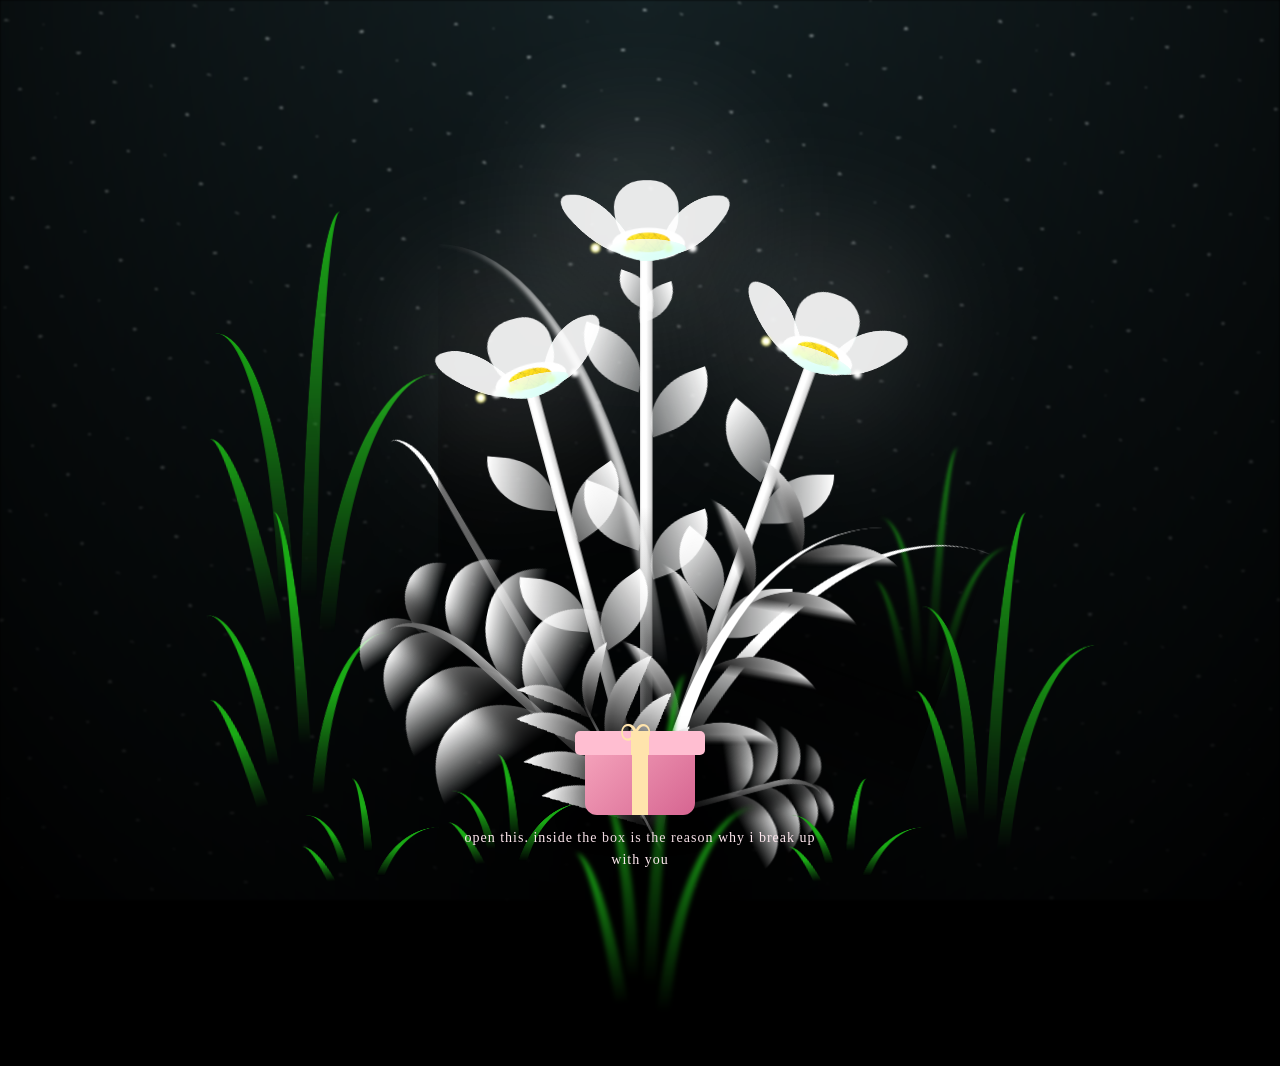
==== flower.html @ 4c2113ef "Add files via upload" ====
<!DOCTYPE html>
<html lang="en">

<head>
  <meta charset="UTF-8">
  <meta http-equiv="X-UA-Compatible" content="IE=edge">
  <meta name="viewport" content="width=device-width, initial-scale=1.0">
  <link rel="shortcut icon" href="images/gift.png" type="image/x-icon">
  <link rel="stylesheet" href="css/style.css">
  <link rel="stylesheet" href="css/letter.css">

  <!-- Document Title -->
  <title>FLOWERS</title>
</head>

<body class="not-loaded">
  <!-- Background -->
  <div class="night"></div>

  <!-- Flower -->
  <div class="flowers">
    <div class="flower flower--1">
      <div class="flower__leafs flower__leafs--1">
        <div class="flower__leaf flower__leaf--1"></div>
        <div class="flower__leaf flower__leaf--2"></div>
        <div class="flower__leaf flower__leaf--3"></div>
        <div class="flower__leaf flower__leaf--4"></div>
        <div class="flower__white-circle"></div>

        <div class="flower__light flower__light--1"></div>
        <div class="flower__light flower__light--2"></div>
        <div class="flower__light flower__light--3"></div>
        <div class="flower__light flower__light--4"></div>
        <div class="flower__light flower__light--5"></div>
        <div class="flower__light flower__light--6"></div>
        <div class="flower__light flower__light--7"></div>
        <div class="flower__light flower__light--8"></div>

      </div>
      <div class="flower__line">
        <div class="flower__line__leaf flower__line__leaf--1"></div>
        <div class="flower__line__leaf flower__line__leaf--2"></div>
        <div class="flower__line__leaf flower__line__leaf--3"></div>
        <div class="flower__line__leaf flower__line__leaf--4"></div>
        <div class="flower__line__leaf flower__line__leaf--5"></div>
        <div class="flower__line__leaf flower__line__leaf--6"></div>
      </div>
    </div>

    <div class="flower flower--2">
      <div class="flower__leafs flower__leafs--2">
        <div class="flower__leaf flower__leaf--1"></div>
        <div class="flower__leaf flower__leaf--2"></div>
        <div class="flower__leaf flower__leaf--3"></div>
        <div class="flower__leaf flower__leaf--4"></div>
        <div class="flower__white-circle"></div>

        <div class="flower__light flower__light--1"></div>
        <div class="flower__light flower__light--2"></div>
        <div class="flower__light flower__light--3"></div>
        <div class="flower__light flower__light--4"></div>
        <div class="flower__light flower__light--5"></div>
        <div class="flower__light flower__light--6"></div>
        <div class="flower__light flower__light--7"></div>
        <div class="flower__light flower__light--8"></div>

      </div>
      <div class="flower__line">
        <div class="flower__line__leaf flower__line__leaf--1"></div>
        <div class="flower__line__leaf flower__line__leaf--2"></div>
        <div class="flower__line__leaf flower__line__leaf--3"></div>
        <div class="flower__line__leaf flower__line__leaf--4"></div>
      </div>
    </div>

    <div class="flower flower--3">
      <div class="flower__leafs flower__leafs--3">
        <div class="flower__leaf flower__leaf--1"></div>
        <div class="flower__leaf flower__leaf--2"></div>
        <div class="flower__leaf flower__leaf--3"></div>
        <div class="flower__leaf flower__leaf--4"></div>
        <div class="flower__white-circle"></div>

        <div class="flower__light flower__light--1"></div>
        <div class="flower__light flower__light--2"></div>
        <div class="flower__light flower__light--3"></div>
        <div class="flower__light flower__light--4"></div>
        <div class="flower__light flower__light--5"></div>
        <div class="flower__light flower__light--6"></div>
        <div class="flower__light flower__light--7"></div>
        <div class="flower__light flower__light--8"></div>

      </div>
      <div class="flower__line">
        <div class="flower__line__leaf flower__line__leaf--1"></div>
        <div class="flower__line__leaf flower__line__leaf--2"></div>
        <div class="flower__line__leaf flower__line__leaf--3"></div>
        <div class="flower__line__leaf flower__line__leaf--4"></div>
      </div>
    </div>

    <div class="grow-ans" style="--d:1.2s">
      <div class="flower__g-long">
        <div class="flower__g-long__top"></div>
        <div class="flower__g-long__bottom"></div>
      </div>
    </div>

    <div class="growing-grass">
      <div class="flower__grass flower__grass--1">
        <div class="flower__grass--top"></div>
        <div class="flower__grass--bottom"></div>
        <div class="flower__grass__leaf flower__grass__leaf--1"></div>
        <div class="flower__grass__leaf flower__grass__leaf--2"></div>
        <div class="flower__grass__leaf flower__grass__leaf--3"></div>
        <div class="flower__grass__leaf flower__grass__leaf--4"></div>
        <div class="flower__grass__leaf flower__grass__leaf--5"></div>
        <div class="flower__grass__leaf flower__grass__leaf--6"></div>
        <div class="flower__grass__leaf flower__grass__leaf--7"></div>
        <div class="flower__grass__leaf flower__grass__leaf--8"></div>
        <div class="flower__grass__overlay"></div>
      </div>
    </div>

    <div class="growing-grass">
      <div class="flower__grass flower__grass--2">
        <div class="flower__grass--top"></div>
        <div class="flower__grass--bottom"></div>
        <div class="flower__grass__leaf flower__grass__leaf--1"></div>
        <div class="flower__grass__leaf flower__grass__leaf--2"></div>
        <div class="flower__grass__leaf flower__grass__leaf--3"></div>
        <div class="flower__grass__leaf flower__grass__leaf--4"></div>
        <div class="flower__grass__leaf flower__grass__leaf--5"></div>
        <div class="flower__grass__leaf flower__grass__leaf--6"></div>
        <div class="flower__grass__leaf flower__grass__leaf--7"></div>
        <div class="flower__grass__leaf flower__grass__leaf--8"></div>
        <div class="flower__grass__overlay"></div>
      </div>
    </div>

    <div class="grow-ans" style="--d:2.4s">
      <div class="flower__g-right flower__g-right--1">
        <div class="leaf"></div>
      </div>
    </div>

    <div class="grow-ans" style="--d:2.8s">
      <div class="flower__g-right flower__g-right--2">
        <div class="leaf"></div>
      </div>
    </div>

    <div class="grow-ans" style="--d:2.8s">
      <div class="flower__g-front">
        <div class="flower__g-front__leaf-wrapper flower__g-front__leaf-wrapper--1">
          <div class="flower__g-front__leaf"></div>
        </div>
        <div class="flower__g-front__leaf-wrapper flower__g-front__leaf-wrapper--2">
          <div class="flower__g-front__leaf"></div>
        </div>
        <div class="flower__g-front__leaf-wrapper flower__g-front__leaf-wrapper--3">
          <div class="flower__g-front__leaf"></div>
        </div>
        <div class="flower__g-front__leaf-wrapper flower__g-front__leaf-wrapper--4">
          <div class="flower__g-front__leaf"></div>
        </div>
        <div class="flower__g-front__leaf-wrapper flower__g-front__leaf-wrapper--5">
          <div class="flower__g-front__leaf"></div>
        </div>
        <div class="flower__g-front__leaf-wrapper flower__g-front__leaf-wrapper--6">
          <div class="flower__g-front__leaf"></div>
        </div>
        <div class="flower__g-front__leaf-wrapper flower__g-front__leaf-wrapper--7">
          <div class="flower__g-front__leaf"></div>
        </div>
        <div class="flower__g-front__leaf-wrapper flower__g-front__leaf-wrapper--8">
          <div class="flower__g-front__leaf"></div>
        </div>
        <div class="flower__g-front__line"></div>
      </div>
    </div>

    <div class="grow-ans" style="--d:3.2s">
      <div class="flower__g-fr">
        <div class="leaf"></div>
        <div class="flower__g-fr__leaf flower__g-fr__leaf--1"></div>
        <div class="flower__g-fr__leaf flower__g-fr__leaf--2"></div>
        <div class="flower__g-fr__leaf flower__g-fr__leaf--3"></div>
        <div class="flower__g-fr__leaf flower__g-fr__leaf--4"></div>
        <div class="flower__g-fr__leaf flower__g-fr__leaf--5"></div>
        <div class="flower__g-fr__leaf flower__g-fr__leaf--6"></div>
        <div class="flower__g-fr__leaf flower__g-fr__leaf--7"></div>
        <div class="flower__g-fr__leaf flower__g-fr__leaf--8"></div>
      </div>
    </div>

    <div class="long-g long-g--0">
      <div class="grow-ans" style="--d:3s">
        <div class="leaf leaf--0"></div>
      </div>
      <div class="grow-ans" style="--d:2.2s">
        <div class="leaf leaf--1"></div>
      </div>
      <div class="grow-ans" style="--d:3.4s">
        <div class="leaf leaf--2"></div>
      </div>
      <div class="grow-ans" style="--d:3.6s">
        <div class="leaf leaf--3"></div>
      </div>
    </div>

    <div class="long-g long-g--1">
      <div class="grow-ans" style="--d:3.6s">
        <div class="leaf leaf--0"></div>
      </div>
      <div class="grow-ans" style="--d:3.8s">
        <div class="leaf leaf--1"></div>
      </div>
      <div class="grow-ans" style="--d:4s">
        <div class="leaf leaf--2"></div>
      </div>
      <div class="grow-ans" style="--d:4.2s">
        <div class="leaf leaf--3"></div>
      </div>
    </div>

    <div class="long-g long-g--2">
      <div class="grow-ans" style="--d:4s">
        <div class="leaf leaf--0"></div>
      </div>
      <div class="grow-ans" style="--d:4.2s">
        <div class="leaf leaf--1"></div>
      </div>
      <div class="grow-ans" style="--d:4.4s">
        <div class="leaf leaf--2"></div>
      </div>
      <div class="grow-ans" style="--d:4.6s">
        <div class="leaf leaf--3"></div>
      </div>
    </div>

    <div class="long-g long-g--3">
      <div class="grow-ans" style="--d:4s">
        <div class="leaf leaf--0"></div>
      </div>
      <div class="grow-ans" style="--d:4.2s">
        <div class="leaf leaf--1"></div>
      </div>
      <div class="grow-ans" style="--d:3s">
        <div class="leaf leaf--2"></div>
      </div>
      <div class="grow-ans" style="--d:3.6s">
        <div class="leaf leaf--3"></div>
      </div>
    </div>

    <div class="long-g long-g--4">
      <div class="grow-ans" style="--d:4s">
        <div class="leaf leaf--0"></div>
      </div>
      <div class="grow-ans" style="--d:4.2s">
        <div class="leaf leaf--1"></div>
      </div>
      <div class="grow-ans" style="--d:3s">
        <div class="leaf leaf--2"></div>
      </div>
      <div class="grow-ans" style="--d:3.6s">
        <div class="leaf leaf--3"></div>
      </div>
    </div>

    <div class="long-g long-g--5">
      <div class="grow-ans" style="--d:4s">
        <div class="leaf leaf--0"></div>
      </div>
      <div class="grow-ans" style="--d:4.2s">
        <div class="leaf leaf--1"></div>
      </div>
      <div class="grow-ans" style="--d:3s">
        <div class="leaf leaf--2"></div>
      </div>
      <div class="grow-ans" style="--d:3.6s">
        <div class="leaf leaf--3"></div>
      </div>
    </div>

    <div class="long-g long-g--6">
      <div class="grow-ans" style="--d:4.2s">
        <div class="leaf leaf--0"></div>
      </div>
      <div class="grow-ans" style="--d:4.4s">
        <div class="leaf leaf--1"></div>
      </div>
      <div class="grow-ans" style="--d:4.6s">
        <div class="leaf leaf--2"></div>
      </div>
      <div class="grow-ans" style="--d:4.8s">
        <div class="leaf leaf--3"></div>
      </div>
    </div>

    <div class="long-g long-g--7">
      <div class="grow-ans" style="--d:3s">
        <div class="leaf leaf--0"></div>
      </div>
      <div class="grow-ans" style="--d:3.2s">
        <div class="leaf leaf--1"></div>
      </div>
      <div class="grow-ans" style="--d:3.5s">
        <div class="leaf leaf--2"></div>
      </div>
      <div class="grow-ans" style="--d:3.6s">
        <div class="leaf leaf--3"></div>
      </div>
    </div>
  </div>
  <div class="letter-gift">
    <button class="gift-button" id="gift-button" type="button" aria-label="Open your letter" aria-haspopup="dialog" aria-controls="letter-dialog" aria-expanded="false">
      <span class="gift-base" aria-hidden="true"></span>
      <span class="gift-lid" aria-hidden="true"><span class="gift-bow">∞</span></span>
    </button>
    <span class="gift-hint">open this. inside the box is the reason why i break up with you</span>
  </div>

  <dialog class="letter-dialog" id="letter-dialog" aria-labelledby="letter-heading">
    <button class="letter-close" id="letter-close" type="button" aria-label="Close letter" autofocus>×</button>
    <article class="letter-paper">
      <!-- Letter for Althea -->
      <h2 id="letter-heading">Althea,</h2>
      <p>It’s been a month since we last talked. I know you’ve been doing well in your life, and hopefully, you’re still the tough girl I know.</p>
      <p>I’m sorry for not letting you know the reason why I broke up with you. I’m sorry for not having the guts to tell you the truth.</p>
      <p>The reason I chose to end things wasn’t because I cheated, like the person who gave you that false information said. It’s because I know myself, and I’m not ready to commit. I can’t see myself being successful in life right now, and I can’t afford to give you the life we wanted.</p>
      <p>I do love you. I really do, Althea.</p>
      <p>Honestly, I’m very grateful that I got to know you because you were the only person who truly understood me. I was genuinely happy during those times we were together.</p>
      <p>I’m sorry.</p>
    </article>
  </dialog>
  <script src="js/main.js"></script>
  <script src="js/letter.js"></script>
</body>

</html>
---- css/style.css ----
*,
*::after,
*::before {
  padding: 0;
  margin: 0;
  box-sizing: border-box;
}

:root {
  --dark-color: #000;
}

.title {
  position: absolute;
  width: 100%;
  text-align: center;
  margin-top: 50px;
  top: 0;
  left: 0;
  color: white;
  font-family: 'Courier New', Courier, monospace;
  font-size: 70px;
  text-shadow: 0px 0px 20px white;
}

body {
  display: flex;
  align-items: flex-end;
  justify-content: center;
  min-height: 100vh;
  background-color: var(--dark-color);
  overflow: hidden;
  perspective: 1000px;
}

.night {
  position: fixed;
  left: 50%;
  top: 0;
  transform: translateX(-50%);
  width: 100%;
  height: 100%;
  filter: blur(0.1vmin);
  background-image: radial-gradient(ellipse at top, transparent 0%, var(--dark-color)), radial-gradient(ellipse at bottom, var(--dark-color), rgba(145, 233, 255, 0.2)), repeating-linear-gradient(220deg, rgb(0, 0, 0) 0px, rgb(0, 0, 0) 19px, transparent 19px, transparent 22px), repeating-linear-gradient(189deg, rgb(0, 0, 0) 0px, rgb(0, 0, 0) 19px, transparent 19px, transparent 22px), repeating-linear-gradient(148deg, rgb(0, 0, 0) 0px, rgb(0, 0, 0) 19px, transparent 19px, transparent 22px), linear-gradient(90deg, rgb(255, 255, 250), rgb(240, 240, 240));
}

.flowers {
  position: relative;
  transform: scale(0.9);
}

.flower {
  position: absolute;
  bottom: 10vmin;
  transform-origin: bottom center;
  z-index: 10;
  --fl-speed: 0.8s;
}

.flower--1 {
  animation: moving-flower-1 4s linear infinite;
}

.flower--1 .flower__line {
  height: 70vmin;
  animation-delay: 0.3s;
}

.flower--1 .flower__line__leaf--1 {
  animation: blooming-leaf-right var(--fl-speed) 1.6s backwards;
}

.flower--1 .flower__line__leaf--2 {
  animation: blooming-leaf-right var(--fl-speed) 1.4s backwards;
}

.flower--1 .flower__line__leaf--3 {
  animation: blooming-leaf-left var(--fl-speed) 1.2s backwards;
}

.flower--1 .flower__line__leaf--4 {
  animation: blooming-leaf-left var(--fl-speed) 1s backwards;
}

.flower--1 .flower__line__leaf--5 {
  animation: blooming-leaf-right var(--fl-speed) 1.8s backwards;
}

.flower--1 .flower__line__leaf--6 {
  animation: blooming-leaf-left var(--fl-speed) 2s backwards;
}

.flower--2 {
  left: 50%;
  transform: rotate(20deg);
  animation: moving-flower-2 4s linear infinite;
}

.flower--2 .flower__line {
  height: 60vmin;
  animation-delay: 0.6s;
}

.flower--2 .flower__line__leaf--1 {
  animation: blooming-leaf-right var(--fl-speed) 1.9s backwards;
}

.flower--2 .flower__line__leaf--2 {
  animation: blooming-leaf-right var(--fl-speed) 1.7s backwards;
}

.flower--2 .flower__line__leaf--3 {
  animation: blooming-leaf-left var(--fl-speed) 1.5s backwards;
}

.flower--2 .flower__line__leaf--4 {
  animation: blooming-leaf-left var(--fl-speed) 1.3s backwards;
}

.flower--3 {
  left: 50%;
  transform: rotate(-15deg);
  animation: moving-flower-3 4s linear infinite;
}

.flower--3 .flower__line {
  animation-delay: 0.9s;
}

.flower--3 .flower__line__leaf--1 {
  animation: blooming-leaf-right var(--fl-speed) 2.5s backwards;
}

.flower--3 .flower__line__leaf--2 {
  animation: blooming-leaf-right var(--fl-speed) 2.3s backwards;
}

.flower--3 .flower__line__leaf--3 {
  animation: blooming-leaf-left var(--fl-speed) 2.1s backwards;
}

.flower--3 .flower__line__leaf--4 {
  animation: blooming-leaf-left var(--fl-speed) 1.9s backwards;
}

.flower__leafs {
  position: relative;
  animation: blooming-flower 2s backwards;
}

.flower__leafs--1 {
  animation-delay: 1.1s;
}

.flower__leafs--2 {
  animation-delay: 1.4s;
}

.flower__leafs--3 {
  animation-delay: 1.7s;
}

.flower__leafs::after {
  content: "";
  position: absolute;
  left: 0;
  top: 0;
  transform: translate(-50%, -100%);
  width: 8vmin;
  height: 8vmin;
  background-color: #fff;
  filter: blur(10vmin);
}

.flower__leaf {
  position: absolute;
  bottom: 0;
  left: 50%;
  width: 8vmin;
  height: 11vmin;
  border-radius: 51% 49% 47% 53%/44% 45% 55% 69%;
  background-color: #a7ffee;
  background-image: linear-gradient(to top, #fff, #fff);
  transform-origin: bottom center;
  opacity: 0.9;
  box-shadow: inset 0 0 2vmin rgba(255, 255, 255, 0.5);
}

.flower__leaf--1 {
  transform: translate(-10%, 1%) rotateY(40deg) rotateX(-50deg);
}

.flower__leaf--2 {
  transform: translate(-50%, -4%) rotateX(40deg);
}

.flower__leaf--3 {
  transform: translate(-90%, 0%) rotateY(45deg) rotateX(50deg);
}

.flower__leaf--4 {
  width: 8vmin;
  height: 8vmin;
  transform-origin: bottom left;
  border-radius: 4vmin 10vmin 4vmin 4vmin;
  transform: translate(0%, 18%) rotateX(70deg) rotate(-43deg);
  background-image: linear-gradient(to top, rgba(255, 2555, 255, 0.4), #fff);
  z-index: 1;
  opacity: 0.8;
  -webkit-transform: translate(0%, 18%) rotateX(70deg) rotate(-43deg);
  -moz-transform: translate(0%, 18%) rotateX(70deg) rotate(-43deg);
  -ms-transform: translate(0%, 18%) rotateX(70deg) rotate(-43deg);
  -o-transform: translate(0%, 18%) rotateX(70deg) rotate(-43deg);
}

.flower__white-circle {
  position: absolute;
  left: -3.5vmin;
  top: -3vmin;
  width: 9vmin;
  height: 4vmin;
  border-radius: 50%;
  background-color: #fff;
}

.flower__white-circle::after {
  content: "";
  position: absolute;
  left: 50%;
  top: 45%;
  transform: translate(-50%, -50%);
  width: 60%;
  height: 60%;
  border-radius: inherit;
  background-image: repeating-linear-gradient(135deg, rgba(0, 0, 0, 0.03) 0px, rgba(0, 0, 0, 0.03) 1px, transparent 1px, transparent 12px), repeating-linear-gradient(45deg, rgba(0, 0, 0, 0.03) 0px, rgba(0, 0, 0, 0.03) 1px, transparent 1px, transparent 12px), repeating-linear-gradient(67.5deg, rgba(0, 0, 0, 0.03) 0px, rgba(0, 0, 0, 0.03) 1px, transparent 1px, transparent 12px), repeating-linear-gradient(135deg, rgba(0, 0, 0, 0.03) 0px, rgba(0, 0, 0, 0.03) 1px, transparent 1px, transparent 12px), repeating-linear-gradient(45deg, rgba(0, 0, 0, 0.03) 0px, rgba(0, 0, 0, 0.03) 1px, transparent 1px, transparent 12px), repeating-linear-gradient(112.5deg, rgba(0, 0, 0, 0.03) 0px, rgba(0, 0, 0, 0.03) 1px, transparent 1px, transparent 12px), repeating-linear-gradient(112.5deg, rgba(0, 0, 0, 0.03) 0px, rgba(0, 0, 0, 0.03) 1px, transparent 1px, transparent 12px), repeating-linear-gradient(45deg, rgba(0, 0, 0, 0.03) 0px, rgba(0, 0, 0, 0.03) 1px, transparent 1px, transparent 12px), repeating-linear-gradient(22.5deg, rgba(0, 0, 0, 0.03) 0px, rgba(0, 0, 0, 0.03) 1px, transparent 1px, transparent 12px), repeating-linear-gradient(45deg, rgba(0, 0, 0, 0.03) 0px, rgba(0, 0, 0, 0.03) 1px, transparent 1px, transparent 12px), repeating-linear-gradient(22.5deg, rgba(0, 0, 0, 0.03) 0px, rgba(0, 0, 0, 0.03) 1px, transparent 1px, transparent 12px), repeating-linear-gradient(135deg, rgba(0, 0, 0, 0.03) 0px, rgba(0, 0, 0, 0.03) 1px, transparent 1px, transparent 12px), repeating-linear-gradient(157.5deg, rgba(0, 0, 0, 0.03) 0px, rgba(0, 0, 0, 0.03) 1px, transparent 1px, transparent 12px), repeating-linear-gradient(67.5deg, rgba(0, 0, 0, 0.03) 0px, rgba(0, 0, 0, 0.03) 1px, transparent 1px, transparent 12px), repeating-linear-gradient(67.5deg, rgba(0, 0, 0, 0.03) 0px, rgba(0, 0, 0, 0.03) 1px, transparent 1px, transparent 12px), linear-gradient(90deg, rgb(255, 235, 18), rgb(255, 206, 0));
}

.flower__line {
  height: 55vmin;
  width: 1.5vmin;
  background-image: linear-gradient(to left, rgba(0, 0, 0, 0.2), transparent, rgba(255, 255, 255, 0.2)), linear-gradient(to top, transparent 10%, #fff, #fff);
  box-shadow: inset 0 0 2px rgba(0, 0, 0, 0.5);
  animation: grow-flower-tree 4s backwards;
}

.flower__line__leaf {
  --w: 7vmin;
  --h: calc(var(--w) + 2vmin);
  position: absolute;
  top: 20%;
  left: 90%;
  width: var(--w);
  height: var(--h);
  border-top-right-radius: var(--h);
  border-bottom-left-radius: var(--h);
  background-image: linear-gradient(to top, rgba(255, 255, 255, 0.4), #fff);
}

.flower__line__leaf--1 {
  transform: rotate(70deg) rotateY(30deg);
}

.flower__line__leaf--2 {
  top: 45%;
  transform: rotate(70deg) rotateY(30deg);
}

.flower__line__leaf--3,
.flower__line__leaf--4,
.flower__line__leaf--6 {
  border-top-right-radius: 0;
  border-bottom-left-radius: 0;
  border-top-left-radius: var(--h);
  border-bottom-right-radius: var(--h);
  left: -460%;
  top: 12%;
  transform: rotate(-70deg) rotateY(30deg);
}

.flower__line__leaf--4 {
  top: 40%;
}

.flower__line__leaf--5 {
  top: 0;
  transform-origin: left;
  transform: rotate(70deg) rotateY(30deg) scale(0.6);
}

.flower__line__leaf--6 {
  top: -2%;
  left: -450%;
  transform-origin: right;
  transform: rotate(-70deg) rotateY(30deg) scale(0.6);
}

.flower__light {
  position: absolute;
  bottom: 0vmin;
  width: 1vmin;
  height: 1vmin;
  background-color: rgb(255, 251, 0);
  border-radius: 50%;
  filter: blur(0.2vmin);
  animation: light-ans 4s linear infinite backwards;
}

.flower__light:nth-child(odd) {
  background-color: #fff;
}

.flower__light--1 {
  left: -2vmin;
  animation-delay: 1s;
}

.flower__light--2 {
  left: 3vmin;
  animation-delay: 0.5s;
}

.flower__light--3 {
  left: -6vmin;
  animation-delay: 0.3s;
}

.flower__light--4 {
  left: 6vmin;
  animation-delay: 0.9s;
}

.flower__light--5 {
  left: -1vmin;
  animation-delay: 1.5s;
}

.flower__light--6 {
  left: -4vmin;
  animation-delay: 3s;
}

.flower__light--7 {
  left: 3vmin;
  animation-delay: 2s;
}

.flower__light--8 {
  left: -6vmin;
  animation-delay: 3.5s;
}

.flower__grass {
  --c: #fff;
  --line-w: 1.5vmin;
  position: absolute;
  bottom: 12vmin;
  left: -7vmin;
  display: flex;
  flex-direction: column;
  align-items: flex-end;
  z-index: 20;
  transform-origin: bottom center;
  transform: rotate(-48deg) rotateY(40deg);
}

.flower__grass--1 {
  animation: moving-grass 2s linear infinite;
}

.flower__grass--2 {
  left: 2vmin;
  bottom: 10vmin;
  transform: scale(0.5) rotate(75deg) rotateX(10deg) rotateY(-200deg);
  opacity: 0.8;
  z-index: 0;
  animation: moving-grass--2 1.5s linear infinite;
}

.flower__grass--top {
  width: 7vmin;
  height: 10vmin;
  border-top-right-radius: 100%;
  border-right: var(--line-w) solid var(--c);
  transform-origin: bottom center;
  transform: rotate(-2deg);
}

.flower__grass--bottom {
  margin-top: -2px;
  width: var(--line-w);
  height: 25vmin;
  background-image: linear-gradient(to top, transparent, var(--c));
}

.flower__grass__leaf {
  --size: 10vmin;
  position: absolute;
  width: calc(var(--size) * 2.1);
  height: var(--size);
  border-top-left-radius: var(--size);
  border-top-right-radius: var(--size);
  background-image: linear-gradient(to top, transparent, transparent 30%, var(--c));
  z-index: 100;
}

.flower__grass__leaf--1 {
  top: -6%;
  left: 30%;
  --size: 6vmin;
  transform: rotate(-20deg);
  animation: growing-grass-ans--1 2s 2.6s backwards;
}

@keyframes growing-grass-ans--1 {
  0% {
    transform-origin: bottom left;
    transform: rotate(-20deg) scale(0);
  }
}

.flower__grass__leaf--2 {
  top: -5%;
  left: -110%;
  --size: 6vmin;
  transform: rotate(10deg);
  animation: growing-grass-ans--2 2s 2.4s linear backwards;
}

@keyframes growing-grass-ans--2 {
  0% {
    transform-origin: bottom right;
    transform: rotate(10deg) scale(0);
  }
}

.flower__grass__leaf--3 {
  top: 5%;
  left: 60%;
  --size: 8vmin;
  transform: rotate(-18deg) rotateX(-20deg);
  animation: growing-grass-ans--3 2s 2.2s linear backwards;
}

@keyframes growing-grass-ans--3 {
  0% {
    transform-origin: bottom left;
    transform: rotate(-18deg) rotateX(-20deg) scale(0);
  }
}

.flower__grass__leaf--4 {
  top: 6%;
  left: -135%;
  --size: 8vmin;
  transform: rotate(2deg);
  animation: growing-grass-ans--4 2s 2s linear backwards;
}

@keyframes growing-grass-ans--4 {
  0% {
    transform-origin: bottom right;
    transform: rotate(2deg) scale(0);
  }
}

.flower__grass__leaf--5 {
  top: 20%;
  left: 60%;
  --size: 10vmin;
  transform: rotate(-24deg) rotateX(-20deg);
  animation: growing-grass-ans--5 2s 1.8s linear backwards;
}

@keyframes growing-grass-ans--5 {
  0% {
    transform-origin: bottom left;
    transform: rotate(-24deg) rotateX(-20deg) scale(0);
  }
}

.flower__grass__leaf--6 {
  top: 22%;
  left: -180%;
  --size: 10vmin;
  transform: rotate(10deg);
  animation: growing-grass-ans--6 2s 1.6s linear backwards;
}

@keyframes growing-grass-ans--6 {
  0% {
    transform-origin: bottom right;
    transform: rotate(10deg) scale(0);
  }
}

.flower__grass__leaf--7 {
  top: 39%;
  left: 70%;
  --size: 10vmin;
  transform: rotate(-10deg);
  animation: growing-grass-ans--7 2s 1.4s linear backwards;
}

@keyframes growing-grass-ans--7 {
  0% {
    transform-origin: bottom left;
    transform: rotate(-10deg) scale(0);
  }
}

.flower__grass__leaf--8 {
  top: 40%;
  left: -215%;
  --size: 11vmin;
  transform: rotate(10deg);
  animation: growing-grass-ans--8 2s 1.2s linear backwards;
}

@keyframes growing-grass-ans--8 {
  0% {
    transform-origin: bottom right;
    transform: rotate(10deg) scale(0);
  }
}

.flower__grass__overlay {
  position: absolute;
  top: -10%;
  right: 0%;
  width: 100%;
  height: 100%;
  background-color: rgba(0, 0, 0, 0.6);
  filter: blur(1.5vmin);
  z-index: 100;
}

.flower__g-long {
  --w: 2vmin;
  --h: 6vmin;
  --c: #fff;
  position: absolute;
  bottom: 10vmin;
  left: -3vmin;
  transform-origin: bottom center;
  transform: rotate(-30deg) rotateY(-20deg);
  display: flex;
  flex-direction: column;
  align-items: flex-end;
  animation: flower-g-long-ans 3s linear infinite;
}

@keyframes flower-g-long-ans {

  0%,
  100% {
    transform: rotate(-30deg) rotateY(-20deg);
  }

  50% {
    transform: rotate(-32deg) rotateY(-20deg);
  }
}

.flower__g-long__top {
  top: calc(var(--h) * -1);
  width: calc(var(--w) + 1vmin);
  height: var(--h);
  border-top-right-radius: 100%;
  border-right: 0.7vmin solid var(--c);
  transform: translate(-0.7vmin, 1vmin);
}

.flower__g-long__bottom {
  width: var(--w);
  height: 50vmin;
  transform-origin: bottom center;
  background-image: linear-gradient(to top, transparent 30%, var(--c));
  box-shadow: inset 0 0 2px rgba(0, 0, 0, 0.5);
  -webkit-clip-path: polygon(35% 0, 65% 1%, 100% 100%, 0% 100%);
  clip-path: polygon(35% 0, 65% 1%, 100% 100%, 0% 100%);
}

.flower__g-right {
  position: absolute;
  bottom: 6vmin;
  left: -2vmin;
  transform-origin: bottom left;
  transform: rotate(20deg);
}

.flower__g-right .leaf {
  width: 30vmin;
  height: 50vmin;
  border-top-left-radius: 100%;
  border-left: 2vmin solid #fff;
  background-image: linear-gradient(to bottom, transparent, var(--dark-color) 60%);
  -webkit-mask-image: linear-gradient(to top, transparent 30%, #fff 60%);
}

.flower__g-right--1 {
  animation: flower-g-right-ans 2.5s linear infinite;
}

.flower__g-right--2 {
  left: 5vmin;
  transform: rotateY(-180deg);
  animation: flower-g-right-ans--2 3s linear infinite;
}

.flower__g-right--2 .leaf {
  height: 75vmin;
  filter: blur(0.3vmin);
  opacity: 0.8;
}

@keyframes flower-g-right-ans {

  0%,
  100% {
    transform: rotate(20deg);
  }

  50% {
    transform: rotate(24deg) rotateX(-20deg);
  }
}

@keyframes flower-g-right-ans--2 {

  0%,
  100% {
    transform: rotateY(-180deg) rotate(0deg) rotateX(-20deg);
  }

  50% {
    transform: rotateY(-180deg) rotate(6deg) rotateX(-20deg);
  }
}

.flower__g-front {
  position: absolute;
  bottom: 6vmin;
  left: 2.5vmin;
  z-index: 100;
  transform-origin: bottom center;
  transform: rotate(-28deg) rotateY(30deg) scale(1.04);
  animation: flower__g-front-ans 2s linear infinite;
}

@keyframes flower__g-front-ans {

  0%,
  100% {
    transform: rotate(-28deg) rotateY(30deg) scale(1.04);
  }

  50% {
    transform: rotate(-35deg) rotateY(40deg) scale(1.04);
  }
}

.flower__g-front__line {
  width: 0.3vmin;
  height: 20vmin;
  background-image: linear-gradient(to top, transparent, #fff, transparent 100%);
  position: relative;
}

.flower__g-front__leaf-wrapper {
  position: absolute;
  top: 0;
  left: 0;
  transform-origin: bottom left;
  transform: rotate(10deg);
}

.flower__g-front__leaf-wrapper:nth-child(even) {
  left: 0vmin;
  transform: rotateY(-180deg) rotate(5deg);
  animation: flower__g-front__leaf-left-ans 1s ease-in backwards;
}

.flower__g-front__leaf-wrapper:nth-child(odd) {
  animation: flower__g-front__leaf-ans 1s ease-in backwards;
}

.flower__g-front__leaf-wrapper--1 {
  top: -8vmin;
  transform: scale(0.7);
  animation: flower__g-front__leaf-ans 1s 5.5s ease-in backwards !important;
}

.flower__g-front__leaf-wrapper--2 {
  top: -8vmin;
  transform: rotateY(-180deg) scale(0.7) !important;
  animation: flower__g-front__leaf-left-ans-2 1s 4.6s ease-in backwards !important;
}

.flower__g-front__leaf-wrapper--3 {
  top: -3vmin;
  animation: flower__g-front__leaf-ans 1s 4.6s ease-in backwards;
}

.flower__g-front__leaf-wrapper--4 {
  top: -3vmin;
  transform: rotateY(-180deg) scale(0.9) !important;
  animation: flower__g-front__leaf-left-ans-2 1s 4.6s ease-in backwards !important;
}

@keyframes flower__g-front__leaf-left-ans-2 {
  0% {
    transform: rotateY(-180deg) scale(0);
  }
}

.flower__g-front__leaf-wrapper--5,
.flower__g-front__leaf-wrapper--6 {
  top: 2vmin;
}

.flower__g-front__leaf-wrapper--7,
.flower__g-front__leaf-wrapper--8 {
  top: 6.5vmin;
}

.flower__g-front__leaf-wrapper--2 {
  animation-delay: 5.2s !important;
}

.flower__g-front__leaf-wrapper--3 {
  animation-delay: 4.9s !important;
}

.flower__g-front__leaf-wrapper--5 {
  animation-delay: 4.3s !important;
}

.flower__g-front__leaf-wrapper--6 {
  animation-delay: 4.1s !important;
}

.flower__g-front__leaf-wrapper--7 {
  animation-delay: 3.8s !important;
}

.flower__g-front__leaf-wrapper--8 {
  animation-delay: 3.5s !important;
}

@keyframes flower__g-front__leaf-ans {
  0% {
    transform: rotate(10deg) scale(0);
  }
}

@keyframes flower__g-front__leaf-left-ans {
  0% {
    transform: rotateY(-180deg) rotate(5deg) scale(0);
  }
}

.flower__g-front__leaf {
  width: 10vmin;
  height: 10vmin;
  border-radius: 100% 0% 0% 100%/100% 100% 0% 0%;
  box-shadow: inset 0 2px 1vmin hsla(0, 0%, 100%, 0.2);
  background-image: linear-gradient(to bottom left, transparent, var(--dark-color)), linear-gradient(to bottom right, #fff 50%, transparent 50%, transparent);
  -webkit-mask-image: linear-gradient(to bottom right, #fff 50%, transparent 50%, transparent);
  mask-image: linear-gradient(to bottom right, #fff 50%, transparent 50%, transparent);
}

.flower__g-fr {
  position: absolute;
  bottom: -4vmin;
  left: vmin;
  transform-origin: bottom left;
  z-index: 10;
  animation: flower__g-fr-ans 2s linear infinite;
}

@keyframes flower__g-fr-ans {

  0%,
  100% {
    transform: rotate(2deg);
  }

  50% {
    transform: rotate(4deg);
    -webkit-transform: rotate(4deg);
    -moz-transform: rotate(4deg);
    -ms-transform: rotate(4deg);
    -o-transform: rotate(4deg);
  }
}

.flower__g-fr .leaf {
  width: 30vmin;
  height: 50vmin;
  border-top-left-radius: 100%;
  border-left: 2vmin solid #fff;
  -webkit-mask-image: linear-gradient(to top, transparent 25%, #fff 50%);
  position: relative;
  z-index: 1;
}

.flower__g-fr__leaf {
  position: absolute;
  top: 0;
  left: 0;
  width: 10vmin;
  height: 10vmin;
  border-radius: 100% 0% 0% 100%/100% 100% 0% 0%;
  box-shadow: inset 0 2px 1vmin hsla(0, 0%, 100%, 0.2);
  background-image: linear-gradient(to bottom left, transparent, var(--dark-color) 98%), linear-gradient(to bottom right, #fff 45%, transparent 50%, transparent);
  -webkit-mask-image: linear-gradient(135deg, #fff 40%, transparent 50%, transparent);
}

.flower__g-fr__leaf--1 {
  left: 20vmin;
  transform: rotate(45deg);
  animation: flower__g-fr-leaft-ans-1 0.5s 5.2s linear backwards;
}

@keyframes flower__g-fr-leaft-ans-1 {
  0% {
    transform-origin: left;
    transform: rotate(45deg) scale(0);
  }
}

.flower__g-fr__leaf--2 {
  left: 12vmin;
  top: -7vmin;
  transform: rotate(25deg) rotateY(-180deg);
  animation: flower__g-fr-leaft-ans-6 0.5s 5s linear backwards;
}

.flower__g-fr__leaf--3 {
  left: 15vmin;
  top: 6vmin;
  transform: rotate(55deg);
  animation: flower__g-fr-leaft-ans-5 0.5s 4.8s linear backwards;
}

.flower__g-fr__leaf--4 {
  left: 6vmin;
  top: -2vmin;
  transform: rotate(25deg) rotateY(-180deg);
  animation: flower__g-fr-leaft-ans-6 0.5s 4.6s linear backwards;
}

.flower__g-fr__leaf--5 {
  left: 10vmin;
  top: 14vmin;
  transform: rotate(55deg);
  animation: flower__g-fr-leaft-ans-5 0.5s 4.4s linear backwards;
}

@keyframes flower__g-fr-leaft-ans-5 {
  0% {
    transform-origin: left;
    transform: rotate(55deg) scale(0);
  }
}

.flower__g-fr__leaf--6 {
  left: 0vmin;
  top: 6vmin;
  transform: rotate(25deg) rotateY(-180deg);
  animation: flower__g-fr-leaft-ans-6 0.5s 4.2s linear backwards;
}

@keyframes flower__g-fr-leaft-ans-6 {
  0% {
    transform-origin: right;
    transform: rotate(25deg) rotateY(-180deg) scale(0);
  }
}

.flower__g-fr__leaf--7 {
  left: 5vmin;
  top: 22vmin;
  transform: rotate(45deg);
  animation: flower__g-fr-leaft-ans-7 0.5s 4s linear backwards;
}

@keyframes flower__g-fr-leaft-ans-7 {
  0% {
    transform-origin: left;
    transform: rotate(45deg) scale(0);
  }
}

.flower__g-fr__leaf--8 {
  left: -4vmin;
  top: 15vmin;
  transform: rotate(15deg) rotateY(-180deg);
  animation: flower__g-fr-leaft-ans-8 0.5s 3.8s linear backwards;
}

@keyframes flower__g-fr-leaft-ans-8 {
  0% {
    transform-origin: right;
    transform: rotate(15deg) rotateY(-180deg) scale(0);
  }
}

.long-g {
  position: absolute;
  bottom: 25vmin;
  left: -42vmin;
  transform-origin: bottom left;
}

.long-g--1 {
  bottom: 0vmin;
  transform: scale(0.8) rotate(-5deg);
}

.long-g--1 .leaf {
  -webkit-mask-image: linear-gradient(to top, transparent 40%, #fff 80%) !important;
}

.long-g--1 .leaf--1 {
  --w: 5vmin;
  --h: 60vmin;
  left: -2vmin;
  transform: rotate(3deg) rotateY(-180deg);
}

.long-g--2,
.long-g--3 {
  bottom: -3vmin;
  left: -35vmin;
  transform-origin: center;
  transform: scale(0.6) rotateX(60deg);
}

.long-g--2 .leaf,
.long-g--3 .leaf {
  -webkit-mask-image: linear-gradient(to top, transparent 50%, #fff 80%) !important;
}

.long-g--2 .leaf--1,
.long-g--3 .leaf--1 {
  left: -1vmin;
  transform: rotateY(-180deg);
}

.long-g--3 {
  left: -17vmin;
  bottom: 0vmin;
}

.long-g--3 .leaf {
  -webkit-mask-image: linear-gradient(to top, transparent 40%, #fff 80%) !important;
}

.long-g--4 {
  left: 25vmin;
  bottom: -3vmin;
  transform-origin: center;
  transform: scale(0.6) rotateX(60deg);
}

.long-g--4 .leaf {
  -webkit-mask-image: linear-gradient(to top, transparent 50%, #fff 80%) !important;
}

.long-g--5 {
  left: 42vmin;
  bottom: 0vmin;
  transform: scale(0.8) rotate(2deg);
}

.long-g--6 {
  left: 0vmin;
  bottom: -20vmin;
  z-index: 100;
  filter: blur(0.3vmin);
  transform: scale(0.8) rotate(2deg);
}

.long-g--7 {
  left: 35vmin;
  bottom: 20vmin;
  z-index: -1;
  filter: blur(0.3vmin);
  transform: scale(0.6) rotate(2deg);
  opacity: 0.7;
}

.long-g .leaf {
  --w: 15vmin;
  --h: 40vmin;
  --c: #1aaa15;
  position: absolute;
  bottom: 0;
  width: var(--w);
  height: var(--h);
  border-top-left-radius: 100%;
  border-left: 2vmin solid var(--c);
  -webkit-mask-image: linear-gradient(to top, transparent 20%, var(--dark-color));
  transform-origin: bottom center;
}

.long-g .leaf--0 {
  left: 2vmin;
  animation: leaf-ans-1 4s linear infinite;
}

.long-g .leaf--1 {
  --w: 5vmin;
  --h: 60vmin;
  animation: leaf-ans-1 4s linear infinite;
}

.long-g .leaf--2 {
  --w: 10vmin;
  --h: 40vmin;
  left: -0.5vmin;
  bottom: 5vmin;
  transform-origin: bottom left;
  transform: rotateY(-180deg);
  animation: leaf-ans-2 3s linear infinite;
}

.long-g .leaf--3 {
  --w: 5vmin;
  --h: 30vmin;
  left: -1vmin;
  bottom: 3.2vmin;
  transform-origin: bottom left;
  transform: rotate(-10deg) rotateY(-180deg);
  animation: leaf-ans-3 3s linear infinite;
}

@keyframes leaf-ans-1 {

  0%,
  100% {
    transform: rotate(-5deg) scale(1);
  }

  50% {
    transform: rotate(5deg) scale(1.1);
  }
}

@keyframes leaf-ans-2 {

  0%,
  100% {
    transform: rotateY(-180deg) rotate(5deg);
  }

  50% {
    transform: rotateY(-180deg) rotate(0deg) scale(1.1);
  }
}

@keyframes leaf-ans-3 {

  0%,
  100% {
    transform: rotate(-10deg) rotateY(-180deg);
  }

  50% {
    transform: rotate(-20deg) rotateY(-180deg);
  }
}

.grow-ans {
  animation: grow-ans 2s var(--d) backwards;
}

@keyframes grow-ans {
  0% {
    transform: scale(0);
    opacity: 0;
  }
}

@keyframes light-ans {
  0% {
    opacity: 0;
    transform: translateY(0vmin);
  }

  25% {
    opacity: 1;
    transform: translateY(-5vmin) translateX(-2vmin);
  }

  50% {
    opacity: 1;
    transform: translateY(-15vmin) translateX(2vmin);
    filter: blur(0.2vmin);
  }

  75% {
    transform: translateY(-20vmin) translateX(-2vmin);
    filter: blur(0.2vmin);
  }

  100% {
    transform: translateY(-30vmin);
    opacity: 0;
    filter: blur(1vmin);
  }
}

@keyframes moving-flower-1 {

  0%,
  100% {
    transform: rotate(2deg);
  }

  50% {
    transform: rotate(-2deg);
  }
}

@keyframes moving-flower-2 {

  0%,
  100% {
    transform: rotate(18deg);
  }

  50% {
    transform: rotate(14deg);
  }
}

@keyframes moving-flower-3 {

  0%,
  100% {
    transform: rotate(-18deg);
  }

  50% {
    transform: rotate(-20deg) rotateY(-10deg);
  }
}

@keyframes blooming-leaf-right {
  0% {
    transform-origin: left;
    transform: rotate(70deg) rotateY(30deg) scale(0);
  }
}

@keyframes blooming-leaf-left {
  0% {
    transform-origin: right;
    transform: rotate(-70deg) rotateY(30deg) scale(0);
  }
}

@keyframes grow-flower-tree {
  0% {
    height: 0;
    border-radius: 1vmin;
  }
}

@keyframes blooming-flower {
  0% {
    transform: scale(0);
  }
}

@keyframes moving-grass {

  0%,
  100% {
    transform: rotate(-48deg) rotateY(40deg);
  }

  50% {
    transform: rotate(-50deg) rotateY(40deg);
  }
}

@keyframes moving-grass--2 {

  0%,
  100% {
    transform: scale(0.5) rotate(75deg) rotateX(10deg) rotateY(-200deg);
  }

  50% {
    transform: scale(0.5) rotate(79deg) rotateX(10deg) rotateY(-200deg);
  }
}

.growing-grass {
  animation: growing-grass-ans 1s 2s backwards;
}

@keyframes growing-grass-ans {
  0% {
    transform: scale(0);
  }
}

.not-loaded * {
  animation-play-state: paused !important;
}

/*# sourceMappingURL=style.css.map */
---- css/letter.css ----
.letter-gift { position: fixed; bottom: 28px; left: 50%; transform: translateX(-50%); z-index: 20; text-align: center; }
.gift-button { position: relative; display: block; width: 130px; height: 105px; margin: auto; border: 0; background: transparent; cursor: pointer; }
.gift-base { position: absolute; bottom: 0; left: 10px; width: 110px; height: 75px; background: linear-gradient(135deg, #f6a6bd, #d66591); border-radius: 5px 5px 12px 12px; box-shadow: 0 8px 30px #0006; }
.gift-base::after, .gift-lid::after { content: ''; position: absolute; left: 43%; width: 14%; height: 100%; background: #ffe4ac; }
.gift-lid { position: absolute; left: 0; top: 21px; width: 130px; height: 24px; border-radius: 5px; background: #ffbed1; z-index: 2; transition: transform .65s ease, opacity .65s ease; }
.gift-bow { position: absolute; top: -22px; left: 45px; color: #ffe4ac; font: bold 44px Georgia, serif; line-height: 1; }
.gift-button.is-open .gift-lid { transform: translateY(-65px) rotate(-18deg); opacity: 0; }
.gift-button:focus-visible { outline: 3px solid #ffe4ac; outline-offset: 8px; border-radius: 12px; }
.gift-hint { display: block; margin-top: 12px; color: #ffe8ef; font: 14px Georgia, serif; letter-spacing: 1px; }
.letter-dialog { width: min(88vw, 470px); max-height: 80dvh; padding: 0; border: 0; border-radius: 18px; margin: auto; background: #fff8ed; color: #623e46; box-shadow: 0 25px 100px #0008; }
.letter-dialog::backdrop { background: #090b1ab8; backdrop-filter: blur(5px); }
.letter-dialog[open] { animation: letter-rise .7s cubic-bezier(.2,.8,.2,1) both; }
.letter-paper { padding: 46px 32px 32px; font: 18px/1.8 Georgia, serif; }
.letter-paper h2 { margin-bottom: 20px; color: #b54f75; font-size: 30px; }
.letter-paper p { margin: 0 0 18px; }
.letter-signature { font-style: italic; color: #b54f75; }
.letter-close { position: absolute; top: 10px; right: 14px; width: 34px; height: 34px; border: 0; border-radius: 50%; background: #f5e3e7; color: #623e46; font-size: 25px; cursor: pointer; }
@keyframes letter-rise { from { opacity: 0; transform: translateY(110px) scale(.65) rotate(-5deg); } to { opacity: 1; transform: translateY(0) scale(1) rotate(0); } }
@media (max-width: 500px) { .letter-gift { bottom: 20px; } .letter-paper { padding: 42px 24px 24px; font-size: 16px; } }
@media (prefers-reduced-motion: reduce) { .gift-lid { transition: none; } .letter-dialog[open] { animation: none; } }

.letter-gift { width: min(90vw, 360px); }
.gift-hint { line-height: 1.6; }
.gift-button { animation: gift-heartbeat 1.8s ease-in-out infinite; transform-origin: center bottom; }
.gift-button.is-open { animation: none; }
@keyframes gift-heartbeat {
  0%, 35%, 100% { transform: scale(1); }
  10%, 25% { transform: scale(1.08); }
  17% { transform: scale(1.02); }
}
@media (prefers-reduced-motion: reduce) { .gift-button { animation: none; } }

/* The box and caption enter together after the garden finishes growing. */
.letter-gift { visibility: hidden; opacity: 0; pointer-events: none; }
.gift-ready .letter-gift { visibility: visible; pointer-events: auto; animation: gift-arrive .8s ease-out both; }
.not-loaded .flowers { visibility: hidden; }
@keyframes gift-arrive {
  0% { opacity: 0; transform: translate(-50%, 35px) scale(.65); }
  70% { opacity: 1; transform: translate(-50%, -6px) scale(1.06); }
  100% { opacity: 1; transform: translate(-50%, 0) scale(1); }
}
@media (prefers-reduced-motion: reduce) {
  .gift-ready .letter-gift { animation: none; opacity: 1; }
}
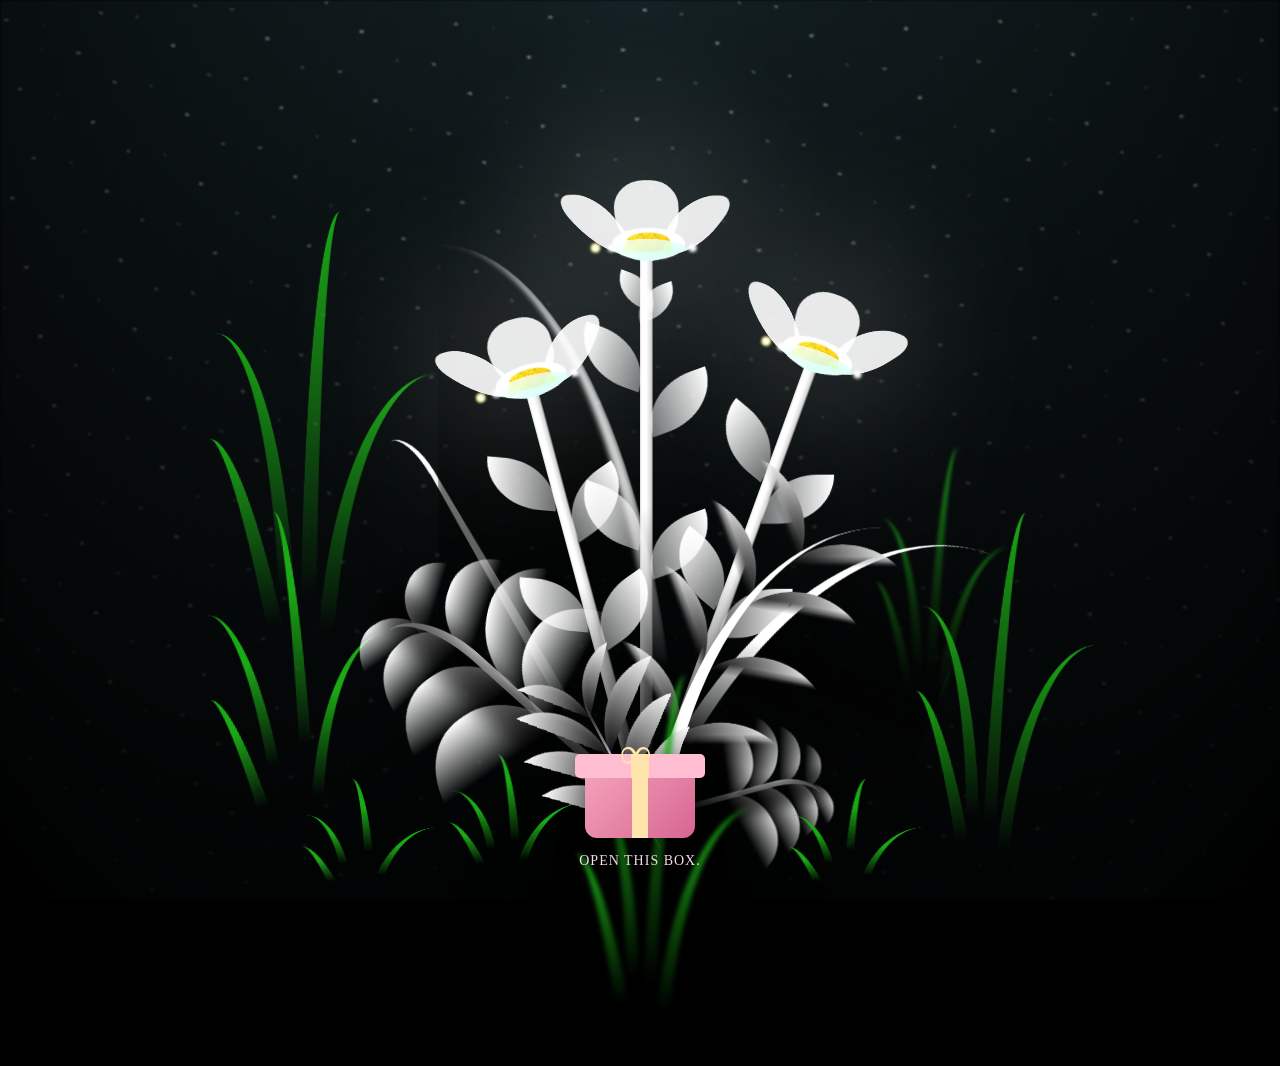
==== commit d403f6cf: "Update flower.html" ====
--- a/flower.html
+++ b/flower.html
@@ -1,344 +1,344 @@
-<!DOCTYPE html>
-<html lang="en">
-
-<head>
-  <meta charset="UTF-8">
-  <meta http-equiv="X-UA-Compatible" content="IE=edge">
-  <meta name="viewport" content="width=device-width, initial-scale=1.0">
-  <link rel="shortcut icon" href="images/gift.png" type="image/x-icon">
-  <link rel="stylesheet" href="css/style.css">
-  <link rel="stylesheet" href="css/letter.css">
-
-  <!-- Document Title -->
-  <title>FLOWERS</title>
-</head>
-
-<body class="not-loaded">
-  <!-- Background -->
-  <div class="night"></div>
-
-  <!-- Flower -->
-  <div class="flowers">
-    <div class="flower flower--1">
-      <div class="flower__leafs flower__leafs--1">
-        <div class="flower__leaf flower__leaf--1"></div>
-        <div class="flower__leaf flower__leaf--2"></div>
-        <div class="flower__leaf flower__leaf--3"></div>
-        <div class="flower__leaf flower__leaf--4"></div>
-        <div class="flower__white-circle"></div>
-
-        <div class="flower__light flower__light--1"></div>
-        <div class="flower__light flower__light--2"></div>
-        <div class="flower__light flower__light--3"></div>
-        <div class="flower__light flower__light--4"></div>
-        <div class="flower__light flower__light--5"></div>
-        <div class="flower__light flower__light--6"></div>
-        <div class="flower__light flower__light--7"></div>
-        <div class="flower__light flower__light--8"></div>
-
-      </div>
-      <div class="flower__line">
-        <div class="flower__line__leaf flower__line__leaf--1"></div>
-        <div class="flower__line__leaf flower__line__leaf--2"></div>
-        <div class="flower__line__leaf flower__line__leaf--3"></div>
-        <div class="flower__line__leaf flower__line__leaf--4"></div>
-        <div class="flower__line__leaf flower__line__leaf--5"></div>
-        <div class="flower__line__leaf flower__line__leaf--6"></div>
-      </div>
-    </div>
-
-    <div class="flower flower--2">
-      <div class="flower__leafs flower__leafs--2">
-        <div class="flower__leaf flower__leaf--1"></div>
-        <div class="flower__leaf flower__leaf--2"></div>
-        <div class="flower__leaf flower__leaf--3"></div>
-        <div class="flower__leaf flower__leaf--4"></div>
-        <div class="flower__white-circle"></div>
-
-        <div class="flower__light flower__light--1"></div>
-        <div class="flower__light flower__light--2"></div>
-        <div class="flower__light flower__light--3"></div>
-        <div class="flower__light flower__light--4"></div>
-        <div class="flower__light flower__light--5"></div>
-        <div class="flower__light flower__light--6"></div>
-        <div class="flower__light flower__light--7"></div>
-        <div class="flower__light flower__light--8"></div>
-
-      </div>
-      <div class="flower__line">
-        <div class="flower__line__leaf flower__line__leaf--1"></div>
-        <div class="flower__line__leaf flower__line__leaf--2"></div>
-        <div class="flower__line__leaf flower__line__leaf--3"></div>
-        <div class="flower__line__leaf flower__line__leaf--4"></div>
-      </div>
-    </div>
-
-    <div class="flower flower--3">
-      <div class="flower__leafs flower__leafs--3">
-        <div class="flower__leaf flower__leaf--1"></div>
-        <div class="flower__leaf flower__leaf--2"></div>
-        <div class="flower__leaf flower__leaf--3"></div>
-        <div class="flower__leaf flower__leaf--4"></div>
-        <div class="flower__white-circle"></div>
-
-        <div class="flower__light flower__light--1"></div>
-        <div class="flower__light flower__light--2"></div>
-        <div class="flower__light flower__light--3"></div>
-        <div class="flower__light flower__light--4"></div>
-        <div class="flower__light flower__light--5"></div>
-        <div class="flower__light flower__light--6"></div>
-        <div class="flower__light flower__light--7"></div>
-        <div class="flower__light flower__light--8"></div>
-
-      </div>
-      <div class="flower__line">
-        <div class="flower__line__leaf flower__line__leaf--1"></div>
-        <div class="flower__line__leaf flower__line__leaf--2"></div>
-        <div class="flower__line__leaf flower__line__leaf--3"></div>
-        <div class="flower__line__leaf flower__line__leaf--4"></div>
-      </div>
-    </div>
-
-    <div class="grow-ans" style="--d:1.2s">
-      <div class="flower__g-long">
-        <div class="flower__g-long__top"></div>
-        <div class="flower__g-long__bottom"></div>
-      </div>
-    </div>
-
-    <div class="growing-grass">
-      <div class="flower__grass flower__grass--1">
-        <div class="flower__grass--top"></div>
-        <div class="flower__grass--bottom"></div>
-        <div class="flower__grass__leaf flower__grass__leaf--1"></div>
-        <div class="flower__grass__leaf flower__grass__leaf--2"></div>
-        <div class="flower__grass__leaf flower__grass__leaf--3"></div>
-        <div class="flower__grass__leaf flower__grass__leaf--4"></div>
-        <div class="flower__grass__leaf flower__grass__leaf--5"></div>
-        <div class="flower__grass__leaf flower__grass__leaf--6"></div>
-        <div class="flower__grass__leaf flower__grass__leaf--7"></div>
-        <div class="flower__grass__leaf flower__grass__leaf--8"></div>
-        <div class="flower__grass__overlay"></div>
-      </div>
-    </div>
-
-    <div class="growing-grass">
-      <div class="flower__grass flower__grass--2">
-        <div class="flower__grass--top"></div>
-        <div class="flower__grass--bottom"></div>
-        <div class="flower__grass__leaf flower__grass__leaf--1"></div>
-        <div class="flower__grass__leaf flower__grass__leaf--2"></div>
-        <div class="flower__grass__leaf flower__grass__leaf--3"></div>
-        <div class="flower__grass__leaf flower__grass__leaf--4"></div>
-        <div class="flower__grass__leaf flower__grass__leaf--5"></div>
-        <div class="flower__grass__leaf flower__grass__leaf--6"></div>
-        <div class="flower__grass__leaf flower__grass__leaf--7"></div>
-        <div class="flower__grass__leaf flower__grass__leaf--8"></div>
-        <div class="flower__grass__overlay"></div>
-      </div>
-    </div>
-
-    <div class="grow-ans" style="--d:2.4s">
-      <div class="flower__g-right flower__g-right--1">
-        <div class="leaf"></div>
-      </div>
-    </div>
-
-    <div class="grow-ans" style="--d:2.8s">
-      <div class="flower__g-right flower__g-right--2">
-        <div class="leaf"></div>
-      </div>
-    </div>
-
-    <div class="grow-ans" style="--d:2.8s">
-      <div class="flower__g-front">
-        <div class="flower__g-front__leaf-wrapper flower__g-front__leaf-wrapper--1">
-          <div class="flower__g-front__leaf"></div>
-        </div>
-        <div class="flower__g-front__leaf-wrapper flower__g-front__leaf-wrapper--2">
-          <div class="flower__g-front__leaf"></div>
-        </div>
-        <div class="flower__g-front__leaf-wrapper flower__g-front__leaf-wrapper--3">
-          <div class="flower__g-front__leaf"></div>
-        </div>
-        <div class="flower__g-front__leaf-wrapper flower__g-front__leaf-wrapper--4">
-          <div class="flower__g-front__leaf"></div>
-        </div>
-        <div class="flower__g-front__leaf-wrapper flower__g-front__leaf-wrapper--5">
-          <div class="flower__g-front__leaf"></div>
-        </div>
-        <div class="flower__g-front__leaf-wrapper flower__g-front__leaf-wrapper--6">
-          <div class="flower__g-front__leaf"></div>
-        </div>
-        <div class="flower__g-front__leaf-wrapper flower__g-front__leaf-wrapper--7">
-          <div class="flower__g-front__leaf"></div>
-        </div>
-        <div class="flower__g-front__leaf-wrapper flower__g-front__leaf-wrapper--8">
-          <div class="flower__g-front__leaf"></div>
-        </div>
-        <div class="flower__g-front__line"></div>
-      </div>
-    </div>
-
-    <div class="grow-ans" style="--d:3.2s">
-      <div class="flower__g-fr">
-        <div class="leaf"></div>
-        <div class="flower__g-fr__leaf flower__g-fr__leaf--1"></div>
-        <div class="flower__g-fr__leaf flower__g-fr__leaf--2"></div>
-        <div class="flower__g-fr__leaf flower__g-fr__leaf--3"></div>
-        <div class="flower__g-fr__leaf flower__g-fr__leaf--4"></div>
-        <div class="flower__g-fr__leaf flower__g-fr__leaf--5"></div>
-        <div class="flower__g-fr__leaf flower__g-fr__leaf--6"></div>
-        <div class="flower__g-fr__leaf flower__g-fr__leaf--7"></div>
-        <div class="flower__g-fr__leaf flower__g-fr__leaf--8"></div>
-      </div>
-    </div>
-
-    <div class="long-g long-g--0">
-      <div class="grow-ans" style="--d:3s">
-        <div class="leaf leaf--0"></div>
-      </div>
-      <div class="grow-ans" style="--d:2.2s">
-        <div class="leaf leaf--1"></div>
-      </div>
-      <div class="grow-ans" style="--d:3.4s">
-        <div class="leaf leaf--2"></div>
-      </div>
-      <div class="grow-ans" style="--d:3.6s">
-        <div class="leaf leaf--3"></div>
-      </div>
-    </div>
-
-    <div class="long-g long-g--1">
-      <div class="grow-ans" style="--d:3.6s">
-        <div class="leaf leaf--0"></div>
-      </div>
-      <div class="grow-ans" style="--d:3.8s">
-        <div class="leaf leaf--1"></div>
-      </div>
-      <div class="grow-ans" style="--d:4s">
-        <div class="leaf leaf--2"></div>
-      </div>
-      <div class="grow-ans" style="--d:4.2s">
-        <div class="leaf leaf--3"></div>
-      </div>
-    </div>
-
-    <div class="long-g long-g--2">
-      <div class="grow-ans" style="--d:4s">
-        <div class="leaf leaf--0"></div>
-      </div>
-      <div class="grow-ans" style="--d:4.2s">
-        <div class="leaf leaf--1"></div>
-      </div>
-      <div class="grow-ans" style="--d:4.4s">
-        <div class="leaf leaf--2"></div>
-      </div>
-      <div class="grow-ans" style="--d:4.6s">
-        <div class="leaf leaf--3"></div>
-      </div>
-    </div>
-
-    <div class="long-g long-g--3">
-      <div class="grow-ans" style="--d:4s">
-        <div class="leaf leaf--0"></div>
-      </div>
-      <div class="grow-ans" style="--d:4.2s">
-        <div class="leaf leaf--1"></div>
-      </div>
-      <div class="grow-ans" style="--d:3s">
-        <div class="leaf leaf--2"></div>
-      </div>
-      <div class="grow-ans" style="--d:3.6s">
-        <div class="leaf leaf--3"></div>
-      </div>
-    </div>
-
-    <div class="long-g long-g--4">
-      <div class="grow-ans" style="--d:4s">
-        <div class="leaf leaf--0"></div>
-      </div>
-      <div class="grow-ans" style="--d:4.2s">
-        <div class="leaf leaf--1"></div>
-      </div>
-      <div class="grow-ans" style="--d:3s">
-        <div class="leaf leaf--2"></div>
-      </div>
-      <div class="grow-ans" style="--d:3.6s">
-        <div class="leaf leaf--3"></div>
-      </div>
-    </div>
-
-    <div class="long-g long-g--5">
-      <div class="grow-ans" style="--d:4s">
-        <div class="leaf leaf--0"></div>
-      </div>
-      <div class="grow-ans" style="--d:4.2s">
-        <div class="leaf leaf--1"></div>
-      </div>
-      <div class="grow-ans" style="--d:3s">
-        <div class="leaf leaf--2"></div>
-      </div>
-      <div class="grow-ans" style="--d:3.6s">
-        <div class="leaf leaf--3"></div>
-      </div>
-    </div>
-
-    <div class="long-g long-g--6">
-      <div class="grow-ans" style="--d:4.2s">
-        <div class="leaf leaf--0"></div>
-      </div>
-      <div class="grow-ans" style="--d:4.4s">
-        <div class="leaf leaf--1"></div>
-      </div>
-      <div class="grow-ans" style="--d:4.6s">
-        <div class="leaf leaf--2"></div>
-      </div>
-      <div class="grow-ans" style="--d:4.8s">
-        <div class="leaf leaf--3"></div>
-      </div>
-    </div>
-
-    <div class="long-g long-g--7">
-      <div class="grow-ans" style="--d:3s">
-        <div class="leaf leaf--0"></div>
-      </div>
-      <div class="grow-ans" style="--d:3.2s">
-        <div class="leaf leaf--1"></div>
-      </div>
-      <div class="grow-ans" style="--d:3.5s">
-        <div class="leaf leaf--2"></div>
-      </div>
-      <div class="grow-ans" style="--d:3.6s">
-        <div class="leaf leaf--3"></div>
-      </div>
-    </div>
-  </div>
-  <div class="letter-gift">
-    <button class="gift-button" id="gift-button" type="button" aria-label="Open your letter" aria-haspopup="dialog" aria-controls="letter-dialog" aria-expanded="false">
-      <span class="gift-base" aria-hidden="true"></span>
-      <span class="gift-lid" aria-hidden="true"><span class="gift-bow">∞</span></span>
-    </button>
-    <span class="gift-hint">open this. inside the box is the reason why i break up with you</span>
-  </div>
-
-  <dialog class="letter-dialog" id="letter-dialog" aria-labelledby="letter-heading">
-    <button class="letter-close" id="letter-close" type="button" aria-label="Close letter" autofocus>×</button>
-    <article class="letter-paper">
-      <!-- Letter for Althea -->
-      <h2 id="letter-heading">Althea,</h2>
-      <p>It’s been a month since we last talked. I know you’ve been doing well in your life, and hopefully, you’re still the tough girl I know.</p>
-      <p>I’m sorry for not letting you know the reason why I broke up with you. I’m sorry for not having the guts to tell you the truth.</p>
-      <p>The reason I chose to end things wasn’t because I cheated, like the person who gave you that false information said. It’s because I know myself, and I’m not ready to commit. I can’t see myself being successful in life right now, and I can’t afford to give you the life we wanted.</p>
-      <p>I do love you. I really do, Althea.</p>
-      <p>Honestly, I’m very grateful that I got to know you because you were the only person who truly understood me. I was genuinely happy during those times we were together.</p>
-      <p>I’m sorry.</p>
-    </article>
-  </dialog>
-  <script src="js/main.js"></script>
-  <script src="js/letter.js"></script>
-</body>
-
+<!DOCTYPE html>
+<html lang="en">
+
+<head>
+  <meta charset="UTF-8">
+  <meta http-equiv="X-UA-Compatible" content="IE=edge">
+  <meta name="viewport" content="width=device-width, initial-scale=1.0">
+  <link rel="shortcut icon" href="images/gift.png" type="image/x-icon">
+  <link rel="stylesheet" href="css/style.css">
+  <link rel="stylesheet" href="css/letter.css">
+
+  <!-- Document Title -->
+  <title>FLOWERS</title>
+</head>
+
+<body class="not-loaded">
+  <!-- Background -->
+  <div class="night"></div>
+
+  <!-- Flower -->
+  <div class="flowers">
+    <div class="flower flower--1">
+      <div class="flower__leafs flower__leafs--1">
+        <div class="flower__leaf flower__leaf--1"></div>
+        <div class="flower__leaf flower__leaf--2"></div>
+        <div class="flower__leaf flower__leaf--3"></div>
+        <div class="flower__leaf flower__leaf--4"></div>
+        <div class="flower__white-circle"></div>
+
+        <div class="flower__light flower__light--1"></div>
+        <div class="flower__light flower__light--2"></div>
+        <div class="flower__light flower__light--3"></div>
+        <div class="flower__light flower__light--4"></div>
+        <div class="flower__light flower__light--5"></div>
+        <div class="flower__light flower__light--6"></div>
+        <div class="flower__light flower__light--7"></div>
+        <div class="flower__light flower__light--8"></div>
+
+      </div>
+      <div class="flower__line">
+        <div class="flower__line__leaf flower__line__leaf--1"></div>
+        <div class="flower__line__leaf flower__line__leaf--2"></div>
+        <div class="flower__line__leaf flower__line__leaf--3"></div>
+        <div class="flower__line__leaf flower__line__leaf--4"></div>
+        <div class="flower__line__leaf flower__line__leaf--5"></div>
+        <div class="flower__line__leaf flower__line__leaf--6"></div>
+      </div>
+    </div>
+
+    <div class="flower flower--2">
+      <div class="flower__leafs flower__leafs--2">
+        <div class="flower__leaf flower__leaf--1"></div>
+        <div class="flower__leaf flower__leaf--2"></div>
+        <div class="flower__leaf flower__leaf--3"></div>
+        <div class="flower__leaf flower__leaf--4"></div>
+        <div class="flower__white-circle"></div>
+
+        <div class="flower__light flower__light--1"></div>
+        <div class="flower__light flower__light--2"></div>
+        <div class="flower__light flower__light--3"></div>
+        <div class="flower__light flower__light--4"></div>
+        <div class="flower__light flower__light--5"></div>
+        <div class="flower__light flower__light--6"></div>
+        <div class="flower__light flower__light--7"></div>
+        <div class="flower__light flower__light--8"></div>
+
+      </div>
+      <div class="flower__line">
+        <div class="flower__line__leaf flower__line__leaf--1"></div>
+        <div class="flower__line__leaf flower__line__leaf--2"></div>
+        <div class="flower__line__leaf flower__line__leaf--3"></div>
+        <div class="flower__line__leaf flower__line__leaf--4"></div>
+      </div>
+    </div>
+
+    <div class="flower flower--3">
+      <div class="flower__leafs flower__leafs--3">
+        <div class="flower__leaf flower__leaf--1"></div>
+        <div class="flower__leaf flower__leaf--2"></div>
+        <div class="flower__leaf flower__leaf--3"></div>
+        <div class="flower__leaf flower__leaf--4"></div>
+        <div class="flower__white-circle"></div>
+
+        <div class="flower__light flower__light--1"></div>
+        <div class="flower__light flower__light--2"></div>
+        <div class="flower__light flower__light--3"></div>
+        <div class="flower__light flower__light--4"></div>
+        <div class="flower__light flower__light--5"></div>
+        <div class="flower__light flower__light--6"></div>
+        <div class="flower__light flower__light--7"></div>
+        <div class="flower__light flower__light--8"></div>
+
+      </div>
+      <div class="flower__line">
+        <div class="flower__line__leaf flower__line__leaf--1"></div>
+        <div class="flower__line__leaf flower__line__leaf--2"></div>
+        <div class="flower__line__leaf flower__line__leaf--3"></div>
+        <div class="flower__line__leaf flower__line__leaf--4"></div>
+      </div>
+    </div>
+
+    <div class="grow-ans" style="--d:1.2s">
+      <div class="flower__g-long">
+        <div class="flower__g-long__top"></div>
+        <div class="flower__g-long__bottom"></div>
+      </div>
+    </div>
+
+    <div class="growing-grass">
+      <div class="flower__grass flower__grass--1">
+        <div class="flower__grass--top"></div>
+        <div class="flower__grass--bottom"></div>
+        <div class="flower__grass__leaf flower__grass__leaf--1"></div>
+        <div class="flower__grass__leaf flower__grass__leaf--2"></div>
+        <div class="flower__grass__leaf flower__grass__leaf--3"></div>
+        <div class="flower__grass__leaf flower__grass__leaf--4"></div>
+        <div class="flower__grass__leaf flower__grass__leaf--5"></div>
+        <div class="flower__grass__leaf flower__grass__leaf--6"></div>
+        <div class="flower__grass__leaf flower__grass__leaf--7"></div>
+        <div class="flower__grass__leaf flower__grass__leaf--8"></div>
+        <div class="flower__grass__overlay"></div>
+      </div>
+    </div>
+
+    <div class="growing-grass">
+      <div class="flower__grass flower__grass--2">
+        <div class="flower__grass--top"></div>
+        <div class="flower__grass--bottom"></div>
+        <div class="flower__grass__leaf flower__grass__leaf--1"></div>
+        <div class="flower__grass__leaf flower__grass__leaf--2"></div>
+        <div class="flower__grass__leaf flower__grass__leaf--3"></div>
+        <div class="flower__grass__leaf flower__grass__leaf--4"></div>
+        <div class="flower__grass__leaf flower__grass__leaf--5"></div>
+        <div class="flower__grass__leaf flower__grass__leaf--6"></div>
+        <div class="flower__grass__leaf flower__grass__leaf--7"></div>
+        <div class="flower__grass__leaf flower__grass__leaf--8"></div>
+        <div class="flower__grass__overlay"></div>
+      </div>
+    </div>
+
+    <div class="grow-ans" style="--d:2.4s">
+      <div class="flower__g-right flower__g-right--1">
+        <div class="leaf"></div>
+      </div>
+    </div>
+
+    <div class="grow-ans" style="--d:2.8s">
+      <div class="flower__g-right flower__g-right--2">
+        <div class="leaf"></div>
+      </div>
+    </div>
+
+    <div class="grow-ans" style="--d:2.8s">
+      <div class="flower__g-front">
+        <div class="flower__g-front__leaf-wrapper flower__g-front__leaf-wrapper--1">
+          <div class="flower__g-front__leaf"></div>
+        </div>
+        <div class="flower__g-front__leaf-wrapper flower__g-front__leaf-wrapper--2">
+          <div class="flower__g-front__leaf"></div>
+        </div>
+        <div class="flower__g-front__leaf-wrapper flower__g-front__leaf-wrapper--3">
+          <div class="flower__g-front__leaf"></div>
+        </div>
+        <div class="flower__g-front__leaf-wrapper flower__g-front__leaf-wrapper--4">
+          <div class="flower__g-front__leaf"></div>
+        </div>
+        <div class="flower__g-front__leaf-wrapper flower__g-front__leaf-wrapper--5">
+          <div class="flower__g-front__leaf"></div>
+        </div>
+        <div class="flower__g-front__leaf-wrapper flower__g-front__leaf-wrapper--6">
+          <div class="flower__g-front__leaf"></div>
+        </div>
+        <div class="flower__g-front__leaf-wrapper flower__g-front__leaf-wrapper--7">
+          <div class="flower__g-front__leaf"></div>
+        </div>
+        <div class="flower__g-front__leaf-wrapper flower__g-front__leaf-wrapper--8">
+          <div class="flower__g-front__leaf"></div>
+        </div>
+        <div class="flower__g-front__line"></div>
+      </div>
+    </div>
+
+    <div class="grow-ans" style="--d:3.2s">
+      <div class="flower__g-fr">
+        <div class="leaf"></div>
+        <div class="flower__g-fr__leaf flower__g-fr__leaf--1"></div>
+        <div class="flower__g-fr__leaf flower__g-fr__leaf--2"></div>
+        <div class="flower__g-fr__leaf flower__g-fr__leaf--3"></div>
+        <div class="flower__g-fr__leaf flower__g-fr__leaf--4"></div>
+        <div class="flower__g-fr__leaf flower__g-fr__leaf--5"></div>
+        <div class="flower__g-fr__leaf flower__g-fr__leaf--6"></div>
+        <div class="flower__g-fr__leaf flower__g-fr__leaf--7"></div>
+        <div class="flower__g-fr__leaf flower__g-fr__leaf--8"></div>
+      </div>
+    </div>
+
+    <div class="long-g long-g--0">
+      <div class="grow-ans" style="--d:3s">
+        <div class="leaf leaf--0"></div>
+      </div>
+      <div class="grow-ans" style="--d:2.2s">
+        <div class="leaf leaf--1"></div>
+      </div>
+      <div class="grow-ans" style="--d:3.4s">
+        <div class="leaf leaf--2"></div>
+      </div>
+      <div class="grow-ans" style="--d:3.6s">
+        <div class="leaf leaf--3"></div>
+      </div>
+    </div>
+
+    <div class="long-g long-g--1">
+      <div class="grow-ans" style="--d:3.6s">
+        <div class="leaf leaf--0"></div>
+      </div>
+      <div class="grow-ans" style="--d:3.8s">
+        <div class="leaf leaf--1"></div>
+      </div>
+      <div class="grow-ans" style="--d:4s">
+        <div class="leaf leaf--2"></div>
+      </div>
+      <div class="grow-ans" style="--d:4.2s">
+        <div class="leaf leaf--3"></div>
+      </div>
+    </div>
+
+    <div class="long-g long-g--2">
+      <div class="grow-ans" style="--d:4s">
+        <div class="leaf leaf--0"></div>
+      </div>
+      <div class="grow-ans" style="--d:4.2s">
+        <div class="leaf leaf--1"></div>
+      </div>
+      <div class="grow-ans" style="--d:4.4s">
+        <div class="leaf leaf--2"></div>
+      </div>
+      <div class="grow-ans" style="--d:4.6s">
+        <div class="leaf leaf--3"></div>
+      </div>
+    </div>
+
+    <div class="long-g long-g--3">
+      <div class="grow-ans" style="--d:4s">
+        <div class="leaf leaf--0"></div>
+      </div>
+      <div class="grow-ans" style="--d:4.2s">
+        <div class="leaf leaf--1"></div>
+      </div>
+      <div class="grow-ans" style="--d:3s">
+        <div class="leaf leaf--2"></div>
+      </div>
+      <div class="grow-ans" style="--d:3.6s">
+        <div class="leaf leaf--3"></div>
+      </div>
+    </div>
+
+    <div class="long-g long-g--4">
+      <div class="grow-ans" style="--d:4s">
+        <div class="leaf leaf--0"></div>
+      </div>
+      <div class="grow-ans" style="--d:4.2s">
+        <div class="leaf leaf--1"></div>
+      </div>
+      <div class="grow-ans" style="--d:3s">
+        <div class="leaf leaf--2"></div>
+      </div>
+      <div class="grow-ans" style="--d:3.6s">
+        <div class="leaf leaf--3"></div>
+      </div>
+    </div>
+
+    <div class="long-g long-g--5">
+      <div class="grow-ans" style="--d:4s">
+        <div class="leaf leaf--0"></div>
+      </div>
+      <div class="grow-ans" style="--d:4.2s">
+        <div class="leaf leaf--1"></div>
+      </div>
+      <div class="grow-ans" style="--d:3s">
+        <div class="leaf leaf--2"></div>
+      </div>
+      <div class="grow-ans" style="--d:3.6s">
+        <div class="leaf leaf--3"></div>
+      </div>
+    </div>
+
+    <div class="long-g long-g--6">
+      <div class="grow-ans" style="--d:4.2s">
+        <div class="leaf leaf--0"></div>
+      </div>
+      <div class="grow-ans" style="--d:4.4s">
+        <div class="leaf leaf--1"></div>
+      </div>
+      <div class="grow-ans" style="--d:4.6s">
+        <div class="leaf leaf--2"></div>
+      </div>
+      <div class="grow-ans" style="--d:4.8s">
+        <div class="leaf leaf--3"></div>
+      </div>
+    </div>
+
+    <div class="long-g long-g--7">
+      <div class="grow-ans" style="--d:3s">
+        <div class="leaf leaf--0"></div>
+      </div>
+      <div class="grow-ans" style="--d:3.2s">
+        <div class="leaf leaf--1"></div>
+      </div>
+      <div class="grow-ans" style="--d:3.5s">
+        <div class="leaf leaf--2"></div>
+      </div>
+      <div class="grow-ans" style="--d:3.6s">
+        <div class="leaf leaf--3"></div>
+      </div>
+    </div>
+  </div>
+  <div class="letter-gift">
+    <button class="gift-button" id="gift-button" type="button" aria-label="Open your letter" aria-haspopup="dialog" aria-controls="letter-dialog" aria-expanded="false">
+      <span class="gift-base" aria-hidden="true"></span>
+      <span class="gift-lid" aria-hidden="true"><span class="gift-bow">∞</span></span>
+    </button>
+    <span class="gift-hint">OPEN THIS BOX.</span>
+  </div>
+
+  <dialog class="letter-dialog" id="letter-dialog" aria-labelledby="letter-heading">
+    <button class="letter-close" id="letter-close" type="button" aria-label="Close letter" autofocus>×</button>
+    <article class="letter-paper">
+      <!-- Letter for Althea -->
+      <h2 id="letter-heading">Althea,</h2>
+      <p>It’s been a month since we last talked. I know you’ve been doing well in your life, and hopefully, you’re still the tough girl I know.</p>
+      <p>I’m sorry for not letting you know the reason why I broke up with you. I’m sorry for not having the guts to tell you the truth.</p>
+      <p>The reason I chose to end things wasn’t because I cheated, like the person who gave you that false information said. It’s because I know myself, and I’m not ready to commit. I can’t see myself being successful in life right now, and I can’t afford to give you the life we wanted.</p>
+      <p>I do love you. I really do, Althea.</p>
+      <p>Honestly, I’m very grateful that I got to know you because you were the only person who truly understood me. I was genuinely happy during those times we were together.</p>
+      <p>I’m sorry.</p>
+    </article>
+  </dialog>
+  <script src="js/main.js"></script>
+  <script src="js/letter.js"></script>
+</body>
+
 </html>
 
 
